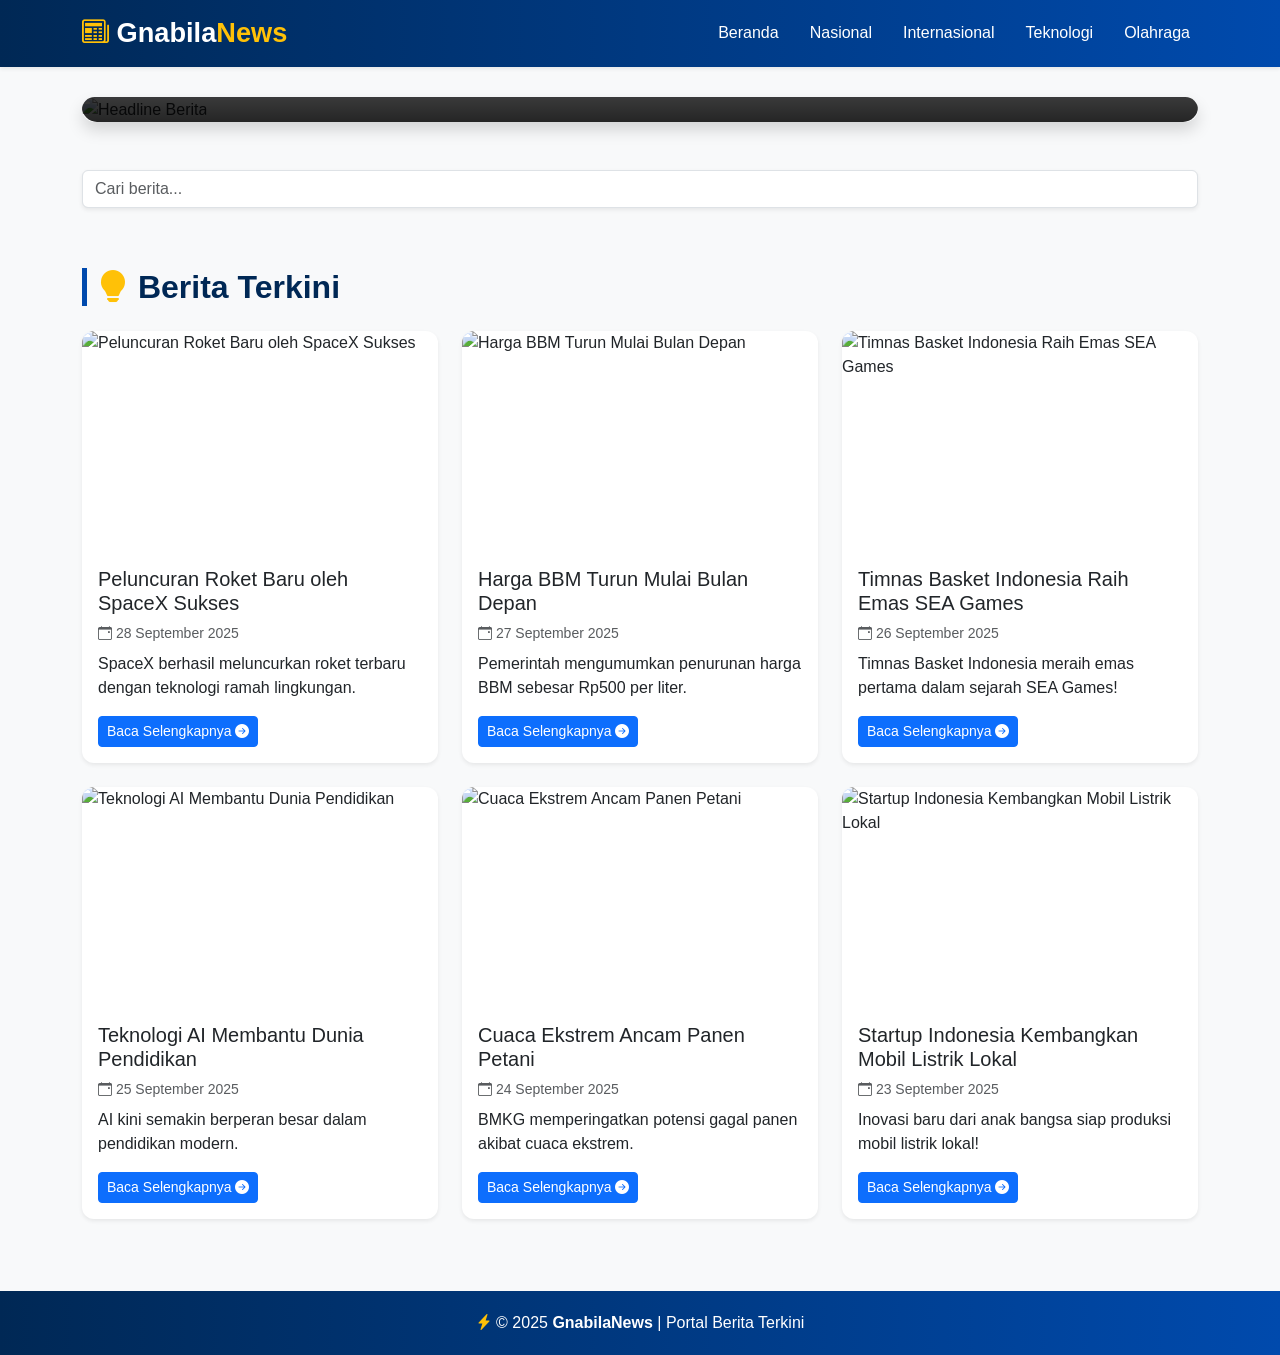
==== index.html @ 372e9e1f "Add files via upload" ====
<!DOCTYPE html>
<html lang="id">
<head>
  <meta charset="UTF-8">
  <meta name="viewport" content="width=device-width, initial-scale=1.0">
  <title>GnabilaNews - Portal Berita Terkini</title>

  <!-- Bootstrap -->
  <link href="https://cdn.jsdelivr.net/npm/bootstrap@5.3.3/dist/css/bootstrap.min.css" rel="stylesheet">
  <!-- Bootstrap Icons -->
  <link href="https://cdn.jsdelivr.net/npm/bootstrap-icons@1.11.3/font/bootstrap-icons.css" rel="stylesheet">

  <style>
    body {
      font-family: 'Poppins', sans-serif;
      background-color: #f8f9fa;
      color: #212529;
    }

    .navbar {
      background: linear-gradient(90deg, #002855, #004aad);
    }
    .navbar-brand {
      font-size: 1.7rem;
      font-weight: bold;
    }
    .navbar-brand i {
      color: #ffc107;
    }
    .navbar-brand span {
      color: #ffc107;
    }
    .nav-link {
      color: #fff !important;
      margin-left: 15px;
      font-weight: 500;
      transition: 0.3s;
    }
    .nav-link:hover {
      color: #ffc107 !important;
    }

    .headline {
      position: relative;
      overflow: hidden;
      border-radius: 15px;
      margin-top: 30px;
    }
    .headline img {
      width: 100%;
      height: 500px;
      object-fit: cover;
      border-radius: 15px;
    }
    .headline-content {
      position: absolute;
      bottom: 0;
      left: 0;
      right: 0;
      padding: 30px;
      background: linear-gradient(180deg, rgba(0,0,0,0.1), rgba(0,0,0,0.85));
      color: #fff;
      border-radius: 15px;
    }
    .headline-content h1 {
      font-size: 2rem;
      font-weight: 700;
      color: #ffc107;
      text-shadow: 2px 2px 6px rgba(0,0,0,0.6);
    }

    .news-section {
      margin-top: 60px;
    }
    .section-title {
      font-weight: 700;
      border-left: 5px solid #004aad;
      padding-left: 10px;
      margin-bottom: 25px;
      color: #002855;
    }
    .news-card {
      border: none;
      border-radius: 12px;
      overflow: hidden;
      transition: 0.3s;
      background-color: #fff;
    }
    .news-card:hover {
      transform: translateY(-5px);
      box-shadow: 0 8px 25px rgba(0,0,0,0.1);
    }
    .news-card img {
      height: 220px;
      object-fit: cover;
    }

    footer {
      background: linear-gradient(90deg, #002855, #004aad);
      color: #fff;
      padding: 20px 0;
    }
    footer i {
      color: #ffc107;
    }
  </style>
</head>
<body>

  <!-- Navbar -->
  <nav class="navbar navbar-expand-lg navbar-dark shadow-sm sticky-top">
    <div class="container">
      <a class="navbar-brand" href="index.html">
        <i class="bi bi-newspaper"></i> Gnabila<span>News</span>
      </a>
      <button class="navbar-toggler" type="button" data-bs-toggle="collapse" data-bs-target="#navbarNav">
        <span class="navbar-toggler-icon"></span>
      </button>
      <div class="collapse navbar-collapse text-center" id="navbarNav">
        <ul class="navbar-nav ms-auto">
          <li class="nav-item"><a class="nav-link active" href="index.html">Beranda</a></li>
          <li class="nav-item"><a class="nav-link" href="nasional.html">Nasional</a></li>
          <li class="nav-item"><a class="nav-link" href="internasional.html">Internasional</a></li>
          <li class="nav-item"><a class="nav-link" href="teknologi.html">Teknologi</a></li>
          <li class="nav-item"><a class="nav-link" href="olahraga.html">Olahraga</a></li>
        </ul>
      </div>
    </div>
  </nav>

  <!-- Headline -->
  <section class="container">
    <div class="headline shadow">
      <img src="https://www.melayuposindonesia.com/wp-content/uploads/2023/04/IMG_20230402_080850.jpg" alt="Headline Berita">
      <div class="headline-content">
        <h1>Indonesia Resmi Jadi Tuan Rumah Piala Dunia U-20</h1>
        <p>FIFA resmi menunjuk Indonesia sebagai tuan rumah Piala Dunia U-20 tahun depan. Persiapan infrastruktur dan stadion sudah dimulai di berbagai daerah.</p>
        <button class="btn btn-warning mt-3 fw-bold">Baca Selengkapnya <i class="bi bi-arrow-right-circle"></i></button>
      </div>
    </div>
  </section>

  <!-- Pencarian -->
  <div class="container mt-5">
    <input type="text" id="searchInput" onkeyup="searchNews()" class="form-control shadow-sm" placeholder="Cari berita...">
  </div>

  <!-- Daftar Berita -->
  <main class="container news-section">
    <h2 class="section-title"><i class="bi bi-lightbulb-fill text-warning"></i> Berita Terkini</h2>
    <div class="row" id="newsContainer"></div>
  </main>

  <!-- Footer -->
  <footer class="text-center mt-5">
    <p class="mb-0">
      <i class="bi bi-lightning-charge-fill"></i>
      &copy; 2025 <strong>GnabilaNews</strong> | Portal Berita Terkini
    </p>
  </footer>

  <script>
    const newsData = [
      { img: "https://pict.sindonews.net/dyn/850/pena/news/2023/04/16/767/1074201/roket-ariane-5-diluncurkan-untuk-memburu-alien-di-jupiter-emj.jpg", title: "Peluncuran Roket Baru oleh SpaceX Sukses", date: "28 September 2025", desc: "SpaceX berhasil meluncurkan roket terbaru dengan teknologi ramah lingkungan." },
      { img: "http://eksplorasi.id/wp-content/uploads/2017/12/Pom-Bensin-Konfrontasi_0.jpg", title: "Harga BBM Turun Mulai Bulan Depan", date: "27 September 2025", desc: "Pemerintah mengumumkan penurunan harga BBM sebesar Rp500 per liter." },
      { img: "https://cloud.jpnn.com/photo/arsip/watermark/2021/06/18/timnas-bola-basket-indonesia-saat-bertanding-melawan-filipin-58.jpg", title: "Timnas Basket Indonesia Raih Emas SEA Games", date: "26 September 2025", desc: "Timnas Basket Indonesia meraih emas pertama dalam sejarah SEA Games!" },
      { img: "https://mamikita.com/wp-content/uploads/2022/12/4-2.png", title: "Teknologi AI Membantu Dunia Pendidikan", date: "25 September 2025", desc: "AI kini semakin berperan besar dalam pendidikan modern." },
      { img: "https://petaniquick.com/wp-content/uploads/2021/06/Cakar-Baja-Lahan-Kering-1024x576.jpg", title: "Cuaca Ekstrem Ancam Panen Petani", date: "24 September 2025", desc: "BMKG memperingatkan potensi gagal panen akibat cuaca ekstrem." },
      { img: "https://radiobrite.com/images/2022/Mar22/Mobil-Listrik.jpg", title: "Startup Indonesia Kembangkan Mobil Listrik Lokal", date: "23 September 2025", desc: "Inovasi baru dari anak bangsa siap produksi mobil listrik lokal!" }
    ];

    document.addEventListener("DOMContentLoaded", () => {
      const container = document.getElementById("newsContainer");
      newsData.forEach(news => {
        container.innerHTML += `
          <div class="col-lg-4 col-md-6 mb-4">
            <div class="card news-card shadow-sm">
              <img src="${news.img}" alt="${news.title}">
              <div class="card-body">
                <h5>${news.title}</h5>
                <p class="text-muted small mb-2">
                  <i class="bi bi-calendar-event"></i> ${news.date}
                </p>
                <p>${news.desc}</p>
                <button class="btn btn-primary btn-sm">
                  Baca Selengkapnya <i class="bi bi-arrow-right-circle-fill"></i>
                </button>
              </div>
            </div>
          </div>`;
      });
    });

    function searchNews() {
      const query = document.getElementById("searchInput").value.toLowerCase();
      const cards = document.querySelectorAll(".news-card");

      cards.forEach(card => {
        const text = card.textContent.toLowerCase();
        card.parentElement.style.display = text.includes(query) ? "block" : "none";
      });
    }
  </script>

  <script src="https://cdn.jsdelivr.net/npm/bootstrap@5.3.3/dist/js/bootstrap.bundle.min.js"></script>
</body>
</html>
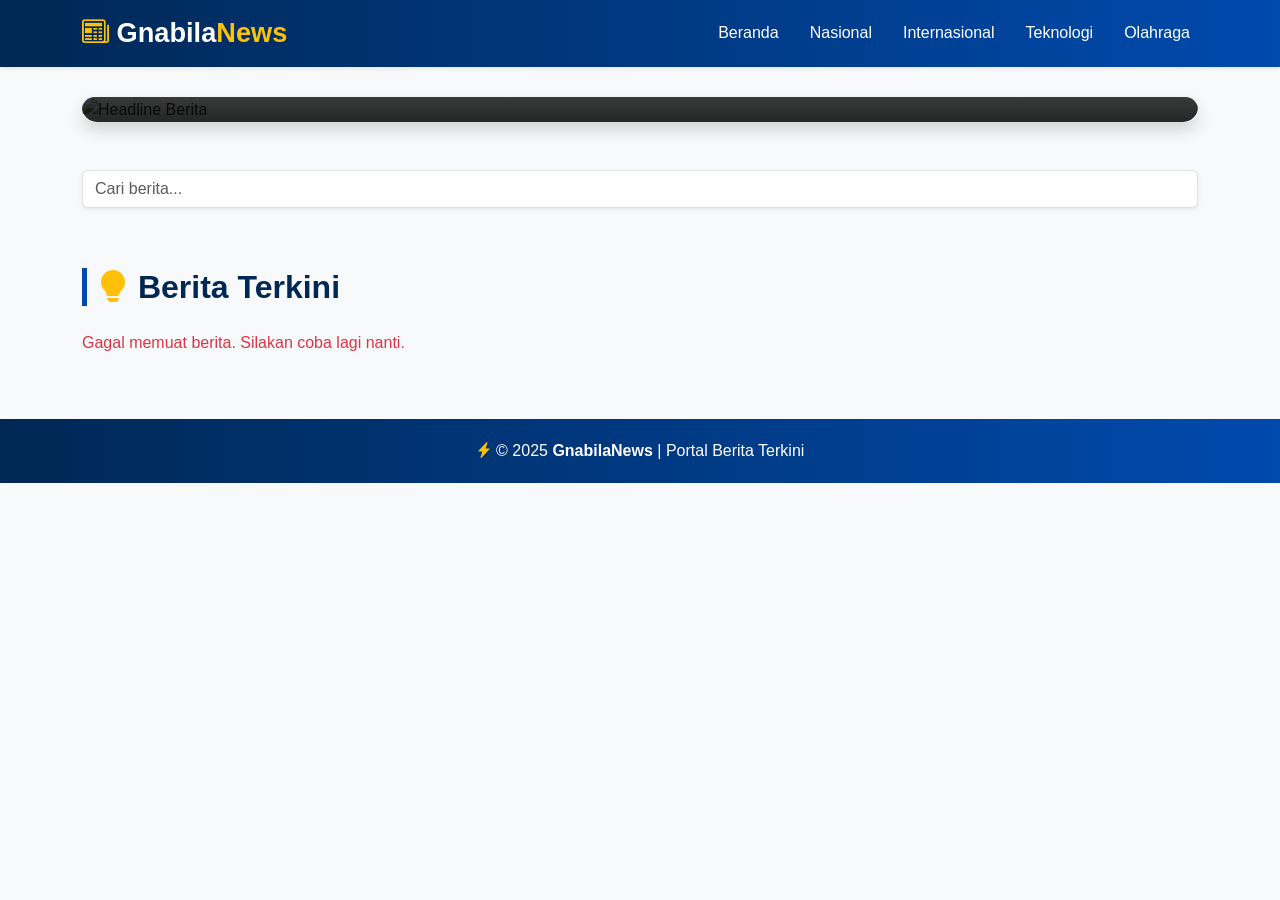
==== commit 6618cd2e: "index.html" ====
--- a/index.html
+++ b/index.html
@@ -160,36 +160,46 @@
   </footer>
 
   <script>
-    const newsData = [
-      { img: "https://pict.sindonews.net/dyn/850/pena/news/2023/04/16/767/1074201/roket-ariane-5-diluncurkan-untuk-memburu-alien-di-jupiter-emj.jpg", title: "Peluncuran Roket Baru oleh SpaceX Sukses", date: "28 September 2025", desc: "SpaceX berhasil meluncurkan roket terbaru dengan teknologi ramah lingkungan." },
-      { img: "http://eksplorasi.id/wp-content/uploads/2017/12/Pom-Bensin-Konfrontasi_0.jpg", title: "Harga BBM Turun Mulai Bulan Depan", date: "27 September 2025", desc: "Pemerintah mengumumkan penurunan harga BBM sebesar Rp500 per liter." },
-      { img: "https://cloud.jpnn.com/photo/arsip/watermark/2021/06/18/timnas-bola-basket-indonesia-saat-bertanding-melawan-filipin-58.jpg", title: "Timnas Basket Indonesia Raih Emas SEA Games", date: "26 September 2025", desc: "Timnas Basket Indonesia meraih emas pertama dalam sejarah SEA Games!" },
-      { img: "https://mamikita.com/wp-content/uploads/2022/12/4-2.png", title: "Teknologi AI Membantu Dunia Pendidikan", date: "25 September 2025", desc: "AI kini semakin berperan besar dalam pendidikan modern." },
-      { img: "https://petaniquick.com/wp-content/uploads/2021/06/Cakar-Baja-Lahan-Kering-1024x576.jpg", title: "Cuaca Ekstrem Ancam Panen Petani", date: "24 September 2025", desc: "BMKG memperingatkan potensi gagal panen akibat cuaca ekstrem." },
-      { img: "https://radiobrite.com/images/2022/Mar22/Mobil-Listrik.jpg", title: "Startup Indonesia Kembangkan Mobil Listrik Lokal", date: "23 September 2025", desc: "Inovasi baru dari anak bangsa siap produksi mobil listrik lokal!" }
-    ];
-
-    document.addEventListener("DOMContentLoaded", () => {
-      const container = document.getElementById("newsContainer");
-      newsData.forEach(news => {
-        container.innerHTML += `
-          <div class="col-lg-4 col-md-6 mb-4">
-            <div class="card news-card shadow-sm">
-              <img src="${news.img}" alt="${news.title}">
-              <div class="card-body">
-                <h5>${news.title}</h5>
-                <p class="text-muted small mb-2">
-                  <i class="bi bi-calendar-event"></i> ${news.date}
-                </p>
-                <p>${news.desc}</p>
-                <button class="btn btn-primary btn-sm">
-                  Baca Selengkapnya <i class="bi bi-arrow-right-circle-fill"></i>
-                </button>
+    const API_KEY = "d6ce00a8ef51414886016653f645642e";
+    const API_URL = `https://newsapi.org/v2/top-headlines?country=id&apiKey=${API_KEY}`;
+
+    async function loadNews() {
+      try {
+        const response = await fetch(API_URL);
+        const data = await response.json();
+
+        if (data.status !== "ok") {
+          throw new Error("Gagal memuat berita.");
+        }
+
+        const container = document.getElementById("newsContainer");
+        container.innerHTML = "";
+
+        data.articles.forEach(news => {
+          if (!news.urlToImage) return; // skip jika tidak ada gambar
+
+          container.innerHTML += `
+            <div class="col-lg-4 col-md-6 mb-4">
+              <div class="card news-card shadow-sm">
+                <img src="${news.urlToImage}" alt="${news.title}">
+                <div class="card-body">
+                  <h5>${news.title}</h5>
+                  <p class="text-muted small mb-2">
+                    <i class="bi bi-calendar-event"></i> ${new Date(news.publishedAt).toLocaleDateString('id-ID')}
+                  </p>
+                  <p>${news.description || "Klik selengkapnya untuk membaca detail."}</p>
+                  <a href="${news.url}" target="_blank" class="btn btn-primary btn-sm">
+                    Baca Selengkapnya <i class="bi bi-arrow-right-circle-fill"></i>
+                  </a>
+                </div>
               </div>
-            </div>
-          </div>`;
-      });
-    });
+            </div>`;
+        });
+      } catch (error) {
+        console.error(error);
+        document.getElementById("newsContainer").innerHTML = `<p class="text-danger">Gagal memuat berita. Silakan coba lagi nanti.</p>`;
+      }
+    }
 
     function searchNews() {
       const query = document.getElementById("searchInput").value.toLowerCase();
@@ -200,6 +210,8 @@
         card.parentElement.style.display = text.includes(query) ? "block" : "none";
       });
     }
+
+    document.addEventListener("DOMContentLoaded", loadNews);
   </script>
 
   <script src="https://cdn.jsdelivr.net/npm/bootstrap@5.3.3/dist/js/bootstrap.bundle.min.js"></script>
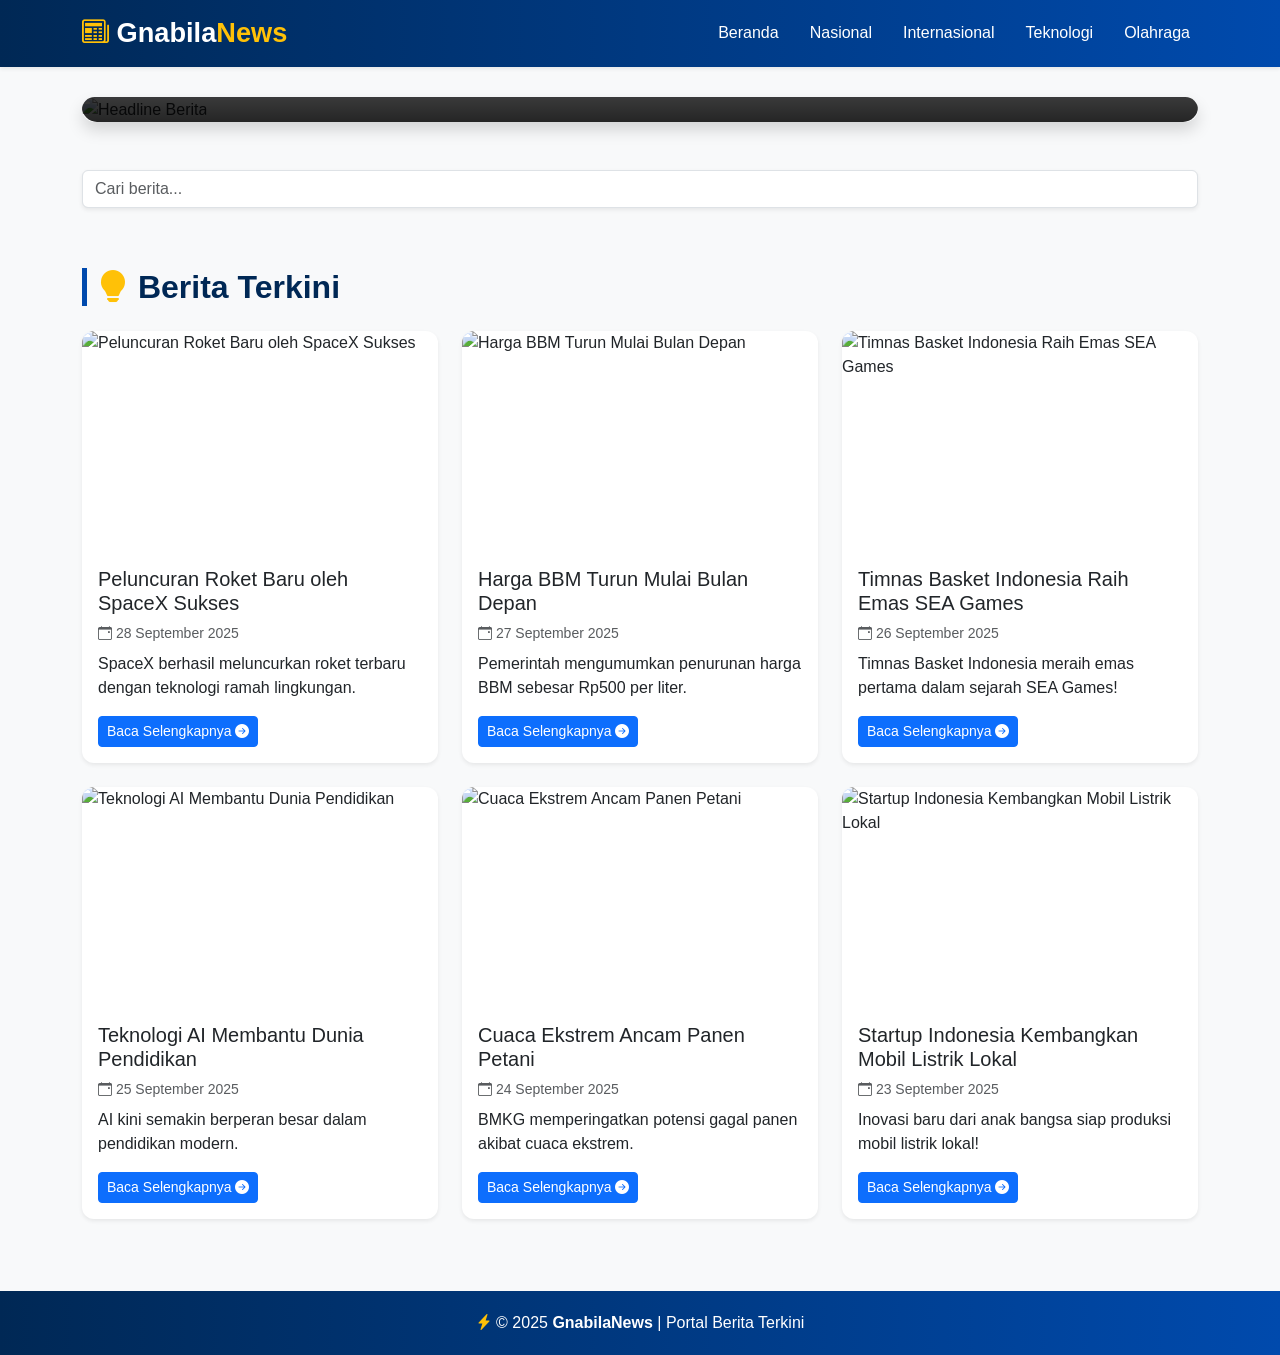
==== commit 67685e86: "index.html" ====
--- a/index.html
+++ b/index.html
@@ -160,46 +160,36 @@
   </footer>
 
   <script>
-    const API_KEY = "d6ce00a8ef51414886016653f645642e";
-    const API_URL = `https://newsapi.org/v2/top-headlines?country=id&apiKey=${API_KEY}`;
-
-    async function loadNews() {
-      try {
-        const response = await fetch(API_URL);
-        const data = await response.json();
-
-        if (data.status !== "ok") {
-          throw new Error("Gagal memuat berita.");
-        }
-
-        const container = document.getElementById("newsContainer");
-        container.innerHTML = "";
-
-        data.articles.forEach(news => {
-          if (!news.urlToImage) return; // skip jika tidak ada gambar
-
-          container.innerHTML += `
-            <div class="col-lg-4 col-md-6 mb-4">
-              <div class="card news-card shadow-sm">
-                <img src="${news.urlToImage}" alt="${news.title}">
-                <div class="card-body">
-                  <h5>${news.title}</h5>
-                  <p class="text-muted small mb-2">
-                    <i class="bi bi-calendar-event"></i> ${new Date(news.publishedAt).toLocaleDateString('id-ID')}
-                  </p>
-                  <p>${news.description || "Klik selengkapnya untuk membaca detail."}</p>
-                  <a href="${news.url}" target="_blank" class="btn btn-primary btn-sm">
-                    Baca Selengkapnya <i class="bi bi-arrow-right-circle-fill"></i>
-                  </a>
-                </div>
+    const newsData = [
+      { img: "https://pict.sindonews.net/dyn/850/pena/news/2023/04/16/767/1074201/roket-ariane-5-diluncurkan-untuk-memburu-alien-di-jupiter-emj.jpg", title: "Peluncuran Roket Baru oleh SpaceX Sukses", date: "28 September 2025", desc: "SpaceX berhasil meluncurkan roket terbaru dengan teknologi ramah lingkungan." },
+      { img: "http://eksplorasi.id/wp-content/uploads/2017/12/Pom-Bensin-Konfrontasi_0.jpg", title: "Harga BBM Turun Mulai Bulan Depan", date: "27 September 2025", desc: "Pemerintah mengumumkan penurunan harga BBM sebesar Rp500 per liter." },
+      { img: "https://cloud.jpnn.com/photo/arsip/watermark/2021/06/18/timnas-bola-basket-indonesia-saat-bertanding-melawan-filipin-58.jpg", title: "Timnas Basket Indonesia Raih Emas SEA Games", date: "26 September 2025", desc: "Timnas Basket Indonesia meraih emas pertama dalam sejarah SEA Games!" },
+      { img: "https://mamikita.com/wp-content/uploads/2022/12/4-2.png", title: "Teknologi AI Membantu Dunia Pendidikan", date: "25 September 2025", desc: "AI kini semakin berperan besar dalam pendidikan modern." },
+      { img: "https://petaniquick.com/wp-content/uploads/2021/06/Cakar-Baja-Lahan-Kering-1024x576.jpg", title: "Cuaca Ekstrem Ancam Panen Petani", date: "24 September 2025", desc: "BMKG memperingatkan potensi gagal panen akibat cuaca ekstrem." },
+      { img: "https://radiobrite.com/images/2022/Mar22/Mobil-Listrik.jpg", title: "Startup Indonesia Kembangkan Mobil Listrik Lokal", date: "23 September 2025", desc: "Inovasi baru dari anak bangsa siap produksi mobil listrik lokal!" }
+    ];
+
+    document.addEventListener("DOMContentLoaded", () => {
+      const container = document.getElementById("newsContainer");
+      newsData.forEach(news => {
+        container.innerHTML += `
+          <div class="col-lg-4 col-md-6 mb-4">
+            <div class="card news-card shadow-sm">
+              <img src="${news.img}" alt="${news.title}">
+              <div class="card-body">
+                <h5>${news.title}</h5>
+                <p class="text-muted small mb-2">
+                  <i class="bi bi-calendar-event"></i> ${news.date}
+                </p>
+                <p>${news.desc}</p>
+                <button class="btn btn-primary btn-sm">
+                  Baca Selengkapnya <i class="bi bi-arrow-right-circle-fill"></i>
+                </button>
               </div>
-            </div>`;
-        });
-      } catch (error) {
-        console.error(error);
-        document.getElementById("newsContainer").innerHTML = `<p class="text-danger">Gagal memuat berita. Silakan coba lagi nanti.</p>`;
-      }
-    }
+            </div>
+          </div>`;
+      });
+    });
 
     function searchNews() {
       const query = document.getElementById("searchInput").value.toLowerCase();
@@ -210,8 +200,6 @@
         card.parentElement.style.display = text.includes(query) ? "block" : "none";
       });
     }
-
-    document.addEventListener("DOMContentLoaded", loadNews);
   </script>
 
   <script src="https://cdn.jsdelivr.net/npm/bootstrap@5.3.3/dist/js/bootstrap.bundle.min.js"></script>
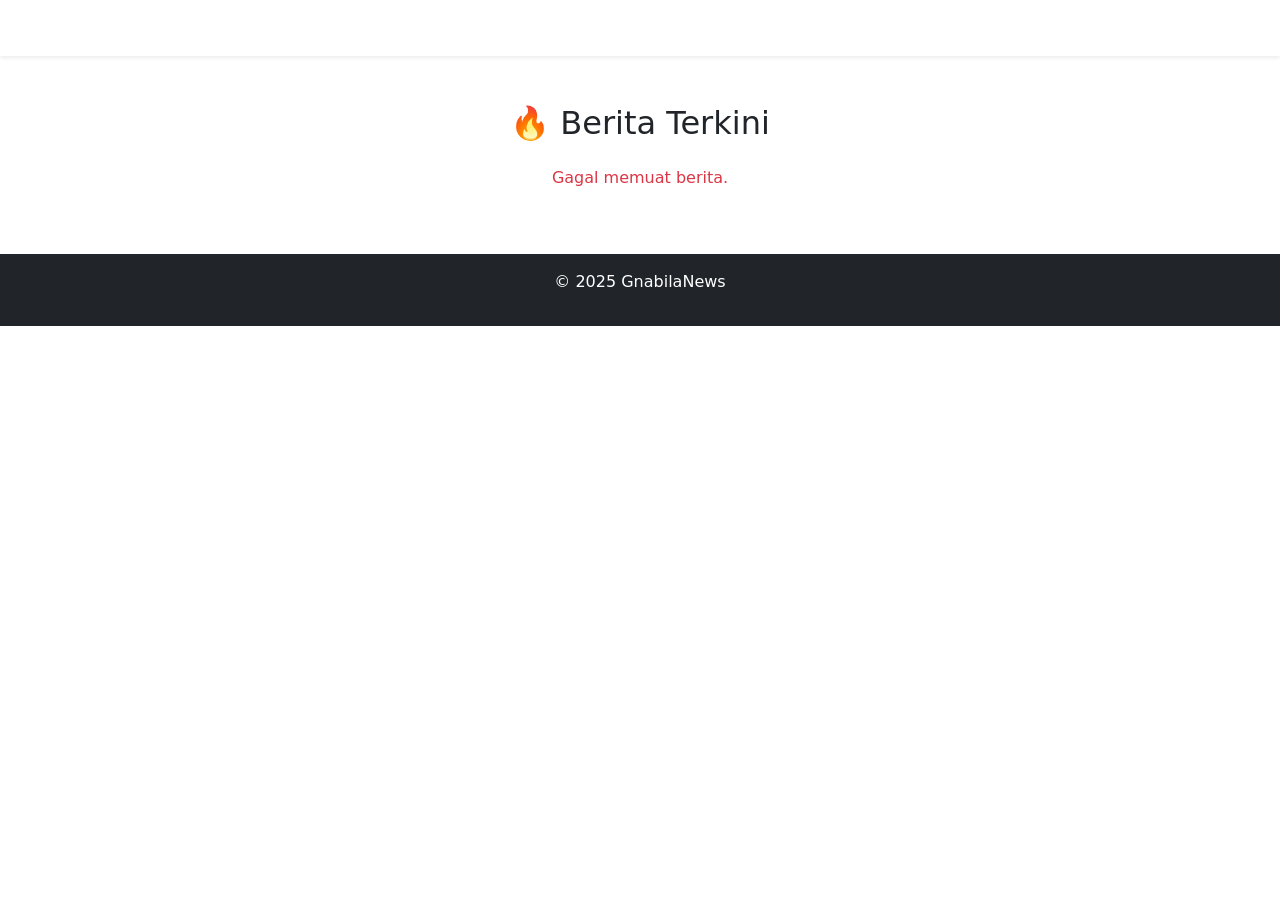
==== commit 0bc1c5d1: "Add files via upload" ====
--- a/index.html
+++ b/index.html
@@ -4,115 +4,15 @@
   <meta charset="UTF-8">
   <meta name="viewport" content="width=device-width, initial-scale=1.0">
   <title>GnabilaNews - Portal Berita Terkini</title>
-
-  <!-- Bootstrap -->
   <link href="https://cdn.jsdelivr.net/npm/bootstrap@5.3.3/dist/css/bootstrap.min.css" rel="stylesheet">
-  <!-- Bootstrap Icons -->
   <link href="https://cdn.jsdelivr.net/npm/bootstrap-icons@1.11.3/font/bootstrap-icons.css" rel="stylesheet">
-
-  <style>
-    body {
-      font-family: 'Poppins', sans-serif;
-      background-color: #f8f9fa;
-      color: #212529;
-    }
-
-    .navbar {
-      background: linear-gradient(90deg, #002855, #004aad);
-    }
-    .navbar-brand {
-      font-size: 1.7rem;
-      font-weight: bold;
-    }
-    .navbar-brand i {
-      color: #ffc107;
-    }
-    .navbar-brand span {
-      color: #ffc107;
-    }
-    .nav-link {
-      color: #fff !important;
-      margin-left: 15px;
-      font-weight: 500;
-      transition: 0.3s;
-    }
-    .nav-link:hover {
-      color: #ffc107 !important;
-    }
-
-    .headline {
-      position: relative;
-      overflow: hidden;
-      border-radius: 15px;
-      margin-top: 30px;
-    }
-    .headline img {
-      width: 100%;
-      height: 500px;
-      object-fit: cover;
-      border-radius: 15px;
-    }
-    .headline-content {
-      position: absolute;
-      bottom: 0;
-      left: 0;
-      right: 0;
-      padding: 30px;
-      background: linear-gradient(180deg, rgba(0,0,0,0.1), rgba(0,0,0,0.85));
-      color: #fff;
-      border-radius: 15px;
-    }
-    .headline-content h1 {
-      font-size: 2rem;
-      font-weight: 700;
-      color: #ffc107;
-      text-shadow: 2px 2px 6px rgba(0,0,0,0.6);
-    }
-
-    .news-section {
-      margin-top: 60px;
-    }
-    .section-title {
-      font-weight: 700;
-      border-left: 5px solid #004aad;
-      padding-left: 10px;
-      margin-bottom: 25px;
-      color: #002855;
-    }
-    .news-card {
-      border: none;
-      border-radius: 12px;
-      overflow: hidden;
-      transition: 0.3s;
-      background-color: #fff;
-    }
-    .news-card:hover {
-      transform: translateY(-5px);
-      box-shadow: 0 8px 25px rgba(0,0,0,0.1);
-    }
-    .news-card img {
-      height: 220px;
-      object-fit: cover;
-    }
-
-    footer {
-      background: linear-gradient(90deg, #002855, #004aad);
-      color: #fff;
-      padding: 20px 0;
-    }
-    footer i {
-      color: #ffc107;
-    }
-  </style>
+  <link href="style.css" rel="stylesheet">
 </head>
 <body>
-
-  <!-- Navbar -->
+  <!-- Navbar kamu tetap -->
   <nav class="navbar navbar-expand-lg navbar-dark shadow-sm sticky-top">
     <div class="container">
-      <a class="navbar-brand" href="index.html">
-        <i class="bi bi-newspaper"></i> Gnabila<span>News</span>
-      </a>
+      <a class="navbar-brand" href="index.html"><i class="bi bi-newspaper"></i> Gnabila<span>News</span></a>
       <button class="navbar-toggler" type="button" data-bs-toggle="collapse" data-bs-target="#navbarNav">
         <span class="navbar-toggler-icon"></span>
       </button>
@@ -128,80 +28,39 @@
     </div>
   </nav>
 
-  <!-- Headline -->
-  <section class="container">
-    <div class="headline shadow">
-      <img src="https://www.melayuposindonesia.com/wp-content/uploads/2023/04/IMG_20230402_080850.jpg" alt="Headline Berita">
-      <div class="headline-content">
-        <h1>Indonesia Resmi Jadi Tuan Rumah Piala Dunia U-20</h1>
-        <p>FIFA resmi menunjuk Indonesia sebagai tuan rumah Piala Dunia U-20 tahun depan. Persiapan infrastruktur dan stadion sudah dimulai di berbagai daerah.</p>
-        <button class="btn btn-warning mt-3 fw-bold">Baca Selengkapnya <i class="bi bi-arrow-right-circle"></i></button>
-      </div>
-    </div>
-  </section>
-
-  <!-- Pencarian -->
-  <div class="container mt-5">
-    <input type="text" id="searchInput" onkeyup="searchNews()" class="form-control shadow-sm" placeholder="Cari berita...">
-  </div>
-
-  <!-- Daftar Berita -->
-  <main class="container news-section">
-    <h2 class="section-title"><i class="bi bi-lightbulb-fill text-warning"></i> Berita Terkini</h2>
+  <main class="container mt-5 news-section">
+    <h2 class="section-title text-center mb-4">🔥 Berita Terkini</h2>
     <div class="row" id="newsContainer"></div>
   </main>
 
-  <!-- Footer -->
-  <footer class="text-center mt-5">
-    <p class="mb-0">
-      <i class="bi bi-lightning-charge-fill"></i>
-      &copy; 2025 <strong>GnabilaNews</strong> | Portal Berita Terkini
-    </p>
+  <footer class="text-center mt-5 p-3 bg-dark text-white">
+    <p>&copy; 2025 GnabilaNews</p>
   </footer>
 
   <script>
-    const newsData = [
-      { img: "https://pict.sindonews.net/dyn/850/pena/news/2023/04/16/767/1074201/roket-ariane-5-diluncurkan-untuk-memburu-alien-di-jupiter-emj.jpg", title: "Peluncuran Roket Baru oleh SpaceX Sukses", date: "28 September 2025", desc: "SpaceX berhasil meluncurkan roket terbaru dengan teknologi ramah lingkungan." },
-      { img: "http://eksplorasi.id/wp-content/uploads/2017/12/Pom-Bensin-Konfrontasi_0.jpg", title: "Harga BBM Turun Mulai Bulan Depan", date: "27 September 2025", desc: "Pemerintah mengumumkan penurunan harga BBM sebesar Rp500 per liter." },
-      { img: "https://cloud.jpnn.com/photo/arsip/watermark/2021/06/18/timnas-bola-basket-indonesia-saat-bertanding-melawan-filipin-58.jpg", title: "Timnas Basket Indonesia Raih Emas SEA Games", date: "26 September 2025", desc: "Timnas Basket Indonesia meraih emas pertama dalam sejarah SEA Games!" },
-      { img: "https://mamikita.com/wp-content/uploads/2022/12/4-2.png", title: "Teknologi AI Membantu Dunia Pendidikan", date: "25 September 2025", desc: "AI kini semakin berperan besar dalam pendidikan modern." },
-      { img: "https://petaniquick.com/wp-content/uploads/2021/06/Cakar-Baja-Lahan-Kering-1024x576.jpg", title: "Cuaca Ekstrem Ancam Panen Petani", date: "24 September 2025", desc: "BMKG memperingatkan potensi gagal panen akibat cuaca ekstrem." },
-      { img: "https://radiobrite.com/images/2022/Mar22/Mobil-Listrik.jpg", title: "Startup Indonesia Kembangkan Mobil Listrik Lokal", date: "23 September 2025", desc: "Inovasi baru dari anak bangsa siap produksi mobil listrik lokal!" }
-    ];
-
-    document.addEventListener("DOMContentLoaded", () => {
-      const container = document.getElementById("newsContainer");
-      newsData.forEach(news => {
-        container.innerHTML += `
-          <div class="col-lg-4 col-md-6 mb-4">
-            <div class="card news-card shadow-sm">
-              <img src="${news.img}" alt="${news.title}">
-              <div class="card-body">
-                <h5>${news.title}</h5>
-                <p class="text-muted small mb-2">
-                  <i class="bi bi-calendar-event"></i> ${news.date}
-                </p>
-                <p>${news.desc}</p>
-                <button class="btn btn-primary btn-sm">
-                  Baca Selengkapnya <i class="bi bi-arrow-right-circle-fill"></i>
-                </button>
-              </div>
+  async function loadNews(category = "indonesia") {
+    const container = document.getElementById("newsContainer");
+    container.innerHTML = "<p class='text-center'>🔥 Memuat berita...</p>";
+    try {
+      const res = await fetch(`/api/news?q=${category}`);
+      const data = await res.json();
+      container.innerHTML = data.articles.map(article => `
+        <div class="col-md-4 mb-4">
+          <div class="card news-card h-100">
+            <img src="${article.urlToImage || 'https://via.placeholder.com/400x250'}" class="card-img-top">
+            <div class="card-body">
+              <h5>${article.title}</h5>
+              <p>${article.description || ''}</p>
+              <a href="${article.url}" target="_blank" class="btn btn-warning">Baca Selengkapnya</a>
             </div>
-          </div>`;
-      });
-    });
-
-    function searchNews() {
-      const query = document.getElementById("searchInput").value.toLowerCase();
-      const cards = document.querySelectorAll(".news-card");
-
-      cards.forEach(card => {
-        const text = card.textContent.toLowerCase();
-        card.parentElement.style.display = text.includes(query) ? "block" : "none";
-      });
+          </div>
+        </div>`).join('');
+    } catch {
+      container.innerHTML = "<p class='text-center text-danger'>Gagal memuat berita.</p>";
     }
+  }
+  loadNews("terbaru");
   </script>
-
   <script src="https://cdn.jsdelivr.net/npm/bootstrap@5.3.3/dist/js/bootstrap.bundle.min.js"></script>
 </body>
 </html>
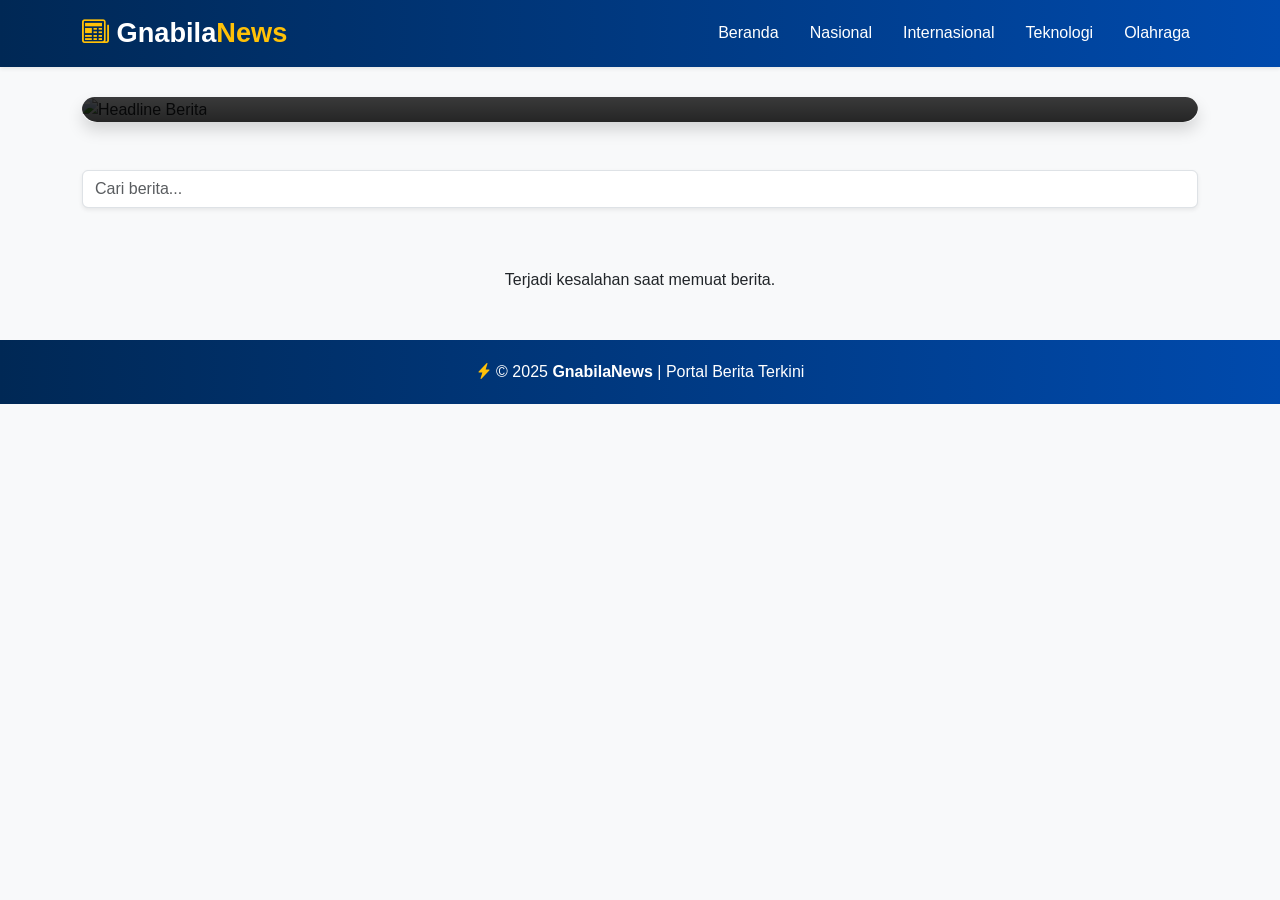
==== commit 90504055: "Add files via upload" ====
--- a/index.html
+++ b/index.html
@@ -4,15 +4,115 @@
   <meta charset="UTF-8">
   <meta name="viewport" content="width=device-width, initial-scale=1.0">
   <title>GnabilaNews - Portal Berita Terkini</title>
+
+  <!-- Bootstrap -->
   <link href="https://cdn.jsdelivr.net/npm/bootstrap@5.3.3/dist/css/bootstrap.min.css" rel="stylesheet">
+  <!-- Bootstrap Icons -->
   <link href="https://cdn.jsdelivr.net/npm/bootstrap-icons@1.11.3/font/bootstrap-icons.css" rel="stylesheet">
-  <link href="style.css" rel="stylesheet">
+
+  <style>
+    body {
+      font-family: 'Poppins', sans-serif;
+      background-color: #f8f9fa;
+      color: #212529;
+    }
+
+    .navbar {
+      background: linear-gradient(90deg, #002855, #004aad);
+    }
+    .navbar-brand {
+      font-size: 1.7rem;
+      font-weight: bold;
+    }
+    .navbar-brand i {
+      color: #ffc107;
+    }
+    .navbar-brand span {
+      color: #ffc107;
+    }
+    .nav-link {
+      color: #fff !important;
+      margin-left: 15px;
+      font-weight: 500;
+      transition: 0.3s;
+    }
+    .nav-link:hover {
+      color: #ffc107 !important;
+    }
+
+    .headline {
+      position: relative;
+      overflow: hidden;
+      border-radius: 15px;
+      margin-top: 30px;
+    }
+    .headline img {
+      width: 100%;
+      height: 500px;
+      object-fit: cover;
+      border-radius: 15px;
+    }
+    .headline-content {
+      position: absolute;
+      bottom: 0;
+      left: 0;
+      right: 0;
+      padding: 30px;
+      background: linear-gradient(180deg, rgba(0,0,0,0.1), rgba(0,0,0,0.85));
+      color: #fff;
+      border-radius: 15px;
+    }
+    .headline-content h1 {
+      font-size: 2rem;
+      font-weight: 700;
+      color: #ffc107;
+      text-shadow: 2px 2px 6px rgba(0,0,0,0.6);
+    }
+
+    .news-section {
+      margin-top: 60px;
+    }
+    .section-title {
+      font-weight: 700;
+      border-left: 5px solid #004aad;
+      padding-left: 10px;
+      margin-bottom: 25px;
+      color: #002855;
+    }
+    .news-card {
+      border: none;
+      border-radius: 12px;
+      overflow: hidden;
+      transition: 0.3s;
+      background-color: #fff;
+    }
+    .news-card:hover {
+      transform: translateY(-5px);
+      box-shadow: 0 8px 25px rgba(0,0,0,0.1);
+    }
+    .news-card img {
+      height: 220px;
+      object-fit: cover;
+    }
+
+    footer {
+      background: linear-gradient(90deg, #002855, #004aad);
+      color: #fff;
+      padding: 20px 0;
+    }
+    footer i {
+      color: #ffc107;
+    }
+  </style>
 </head>
 <body>
-  <!-- Navbar kamu tetap -->
+
+  <!-- Navbar -->
   <nav class="navbar navbar-expand-lg navbar-dark shadow-sm sticky-top">
     <div class="container">
-      <a class="navbar-brand" href="index.html"><i class="bi bi-newspaper"></i> Gnabila<span>News</span></a>
+      <a class="navbar-brand" href="index.html">
+        <i class="bi bi-newspaper"></i> Gnabila<span>News</span>
+      </a>
       <button class="navbar-toggler" type="button" data-bs-toggle="collapse" data-bs-target="#navbarNav">
         <span class="navbar-toggler-icon"></span>
       </button>
@@ -28,39 +128,121 @@
     </div>
   </nav>
 
-  <main class="container mt-5 news-section">
-    <h2 class="section-title text-center mb-4">🔥 Berita Terkini</h2>
+  <!-- Headline -->
+  <section class="container">
+    <div class="headline shadow">
+      <img src="https://www.melayuposindonesia.com/wp-content/uploads/2023/04/IMG_20230402_080850.jpg" alt="Headline Berita">
+      <div class="headline-content">
+        <h1>Indonesia Resmi Jadi Tuan Rumah Piala Dunia U-20</h1>
+        <p>FIFA resmi menunjuk Indonesia sebagai tuan rumah Piala Dunia U-20 tahun depan. Persiapan infrastruktur dan stadion sudah dimulai di berbagai daerah.</p>
+        <button class="btn btn-warning mt-3 fw-bold">Baca Selengkapnya <i class="bi bi-arrow-right-circle"></i></button>
+      </div>
+    </div>
+  </section>
+
+  <!-- Pencarian -->
+  <div class="container mt-5">
+    <input type="text" id="searchInput" onkeyup="searchNews()" class="form-control shadow-sm" placeholder="Cari berita...">
+  </div>
+
+  <!-- Daftar Berita -->
+  <main class="container news-section">
+    <h2 class="section-title"><i class="bi bi-lightbulb-fill text-warning"></i> Berita Terkini</h2>
     <div class="row" id="newsContainer"></div>
   </main>
 
-  <footer class="text-center mt-5 p-3 bg-dark text-white">
-    <p>&copy; 2025 GnabilaNews</p>
+  <!-- Footer -->
+  <footer class="text-center mt-5">
+    <p class="mb-0">
+      <i class="bi bi-lightning-charge-fill"></i>
+      &copy; 2025 <strong>GnabilaNews</strong> | Portal Berita Terkini
+    </p>
   </footer>
 
   <script>
-  async function loadNews(category = "indonesia") {
-    const container = document.getElementById("newsContainer");
-    container.innerHTML = "<p class='text-center'>🔥 Memuat berita...</p>";
-    try {
-      const res = await fetch(`/api/news?q=${category}`);
-      const data = await res.json();
-      container.innerHTML = data.articles.map(article => `
-        <div class="col-md-4 mb-4">
-          <div class="card news-card h-100">
-            <img src="${article.urlToImage || 'https://via.placeholder.com/400x250'}" class="card-img-top">
-            <div class="card-body">
-              <h5>${article.title}</h5>
-              <p>${article.description || ''}</p>
-              <a href="${article.url}" target="_blank" class="btn btn-warning">Baca Selengkapnya</a>
+    const newsData = [
+      { img: "https://pict.sindonews.net/dyn/850/pena/news/2023/04/16/767/1074201/roket-ariane-5-diluncurkan-untuk-memburu-alien-di-jupiter-emj.jpg", title: "Peluncuran Roket Baru oleh SpaceX Sukses", date: "28 September 2025", desc: "SpaceX berhasil meluncurkan roket terbaru dengan teknologi ramah lingkungan." },
+      { img: "http://eksplorasi.id/wp-content/uploads/2017/12/Pom-Bensin-Konfrontasi_0.jpg", title: "Harga BBM Turun Mulai Bulan Depan", date: "27 September 2025", desc: "Pemerintah mengumumkan penurunan harga BBM sebesar Rp500 per liter." },
+      { img: "https://cloud.jpnn.com/photo/arsip/watermark/2021/06/18/timnas-bola-basket-indonesia-saat-bertanding-melawan-filipin-58.jpg", title: "Timnas Basket Indonesia Raih Emas SEA Games", date: "26 September 2025", desc: "Timnas Basket Indonesia meraih emas pertama dalam sejarah SEA Games!" },
+      { img: "https://mamikita.com/wp-content/uploads/2022/12/4-2.png", title: "Teknologi AI Membantu Dunia Pendidikan", date: "25 September 2025", desc: "AI kini semakin berperan besar dalam pendidikan modern." },
+      { img: "https://petaniquick.com/wp-content/uploads/2021/06/Cakar-Baja-Lahan-Kering-1024x576.jpg", title: "Cuaca Ekstrem Ancam Panen Petani", date: "24 September 2025", desc: "BMKG memperingatkan potensi gagal panen akibat cuaca ekstrem." },
+      { img: "https://radiobrite.com/images/2022/Mar22/Mobil-Listrik.jpg", title: "Startup Indonesia Kembangkan Mobil Listrik Lokal", date: "23 September 2025", desc: "Inovasi baru dari anak bangsa siap produksi mobil listrik lokal!" }
+    ];
+
+    document.addEventListener("DOMContentLoaded", () => {
+      const container = document.getElementById("newsContainer");
+      newsData.forEach(news => {
+        container.innerHTML += `
+          <div class="col-lg-4 col-md-6 mb-4">
+            <div class="card news-card shadow-sm">
+              <img src="${news.img}" alt="${news.title}">
+              <div class="card-body">
+                <h5>${news.title}</h5>
+                <p class="text-muted small mb-2">
+                  <i class="bi bi-calendar-event"></i> ${news.date}
+                </p>
+                <p>${news.desc}</p>
+                <button class="btn btn-primary btn-sm">
+                  Baca Selengkapnya <i class="bi bi-arrow-right-circle-fill"></i>
+                </button>
+              </div>
             </div>
+          </div>`;
+      });
+    });
+
+    function searchNews() {
+      const query = document.getElementById("searchInput").value.toLowerCase();
+      const cards = document.querySelectorAll(".news-card");
+
+      cards.forEach(card => {
+        const text = card.textContent.toLowerCase();
+        card.parentElement.style.display = text.includes(query) ? "block" : "none";
+      });
+    }
+  </script>
+
+  <script src="https://cdn.jsdelivr.net/npm/bootstrap@5.3.3/dist/js/bootstrap.bundle.min.js"></script>
+
+      <script>
+async function loadNews(category = "") {
+  const container = document.querySelector(".news-section"); // pastikan ini adalah div tempat berita ditampilkan
+  container.innerHTML = "<p style='text-align:center;'>🔥 Memuat berita...</p>";
+
+  try {
+    const res = await fetch(`/api/news?q=${category}`);
+    const data = await res.json();
+
+    if (!data.articles || data.articles.length === 0) {
+      container.innerHTML = "<p style='text-align:center;'>Tidak ada berita ditemukan.</p>";
+      return;
+    }
+
+    container.innerHTML = data.articles.map(article => `
+      <div class="col-md-4 mb-4">
+        <div class="card news-card h-100">
+          <img src="${article.urlToImage || 'https://via.placeholder.com/400x250'}" class="card-img-top" alt="Gambar Berita">
+         
+          <div class="card-body">
+            <h5 class="card-title">${article.title}</h5>
+            <p class="card-text">${article.description || ''}</p>
+            <a href="${article.url}" target="_blank" class="btn btn-warning">Baca Selengkapnya</a>
           </div>
-        </div>`).join('');
-    } catch {
-      container.innerHTML = "<p class='text-center text-danger'>Gagal memuat berita.</p>";
-    }
+        </div>
+      </div>
+    `).join('');
+  } catch (error) {
+    container.innerHTML = "<p style='text-align:center;'>Terjadi kesalahan saat memuat berita.</p>";
   }
-  loadNews("terbaru");
-  </script>
-  <script src="https://cdn.jsdelivr.net/npm/bootstrap@5.3.3/dist/js/bootstrap.bundle.min.js"></script>
+}
+
+// Auto load sesuai kategori halaman
+if (window.location.pathname.includes("teknologi")) loadNews("teknologi");
+else if (window.location.pathname.includes("nasional")) loadNews("nasional");
+else if (window.location.pathname.includes("internasional")) loadNews("internasional");
+else if (window.location.pathname.includes("olahraga")) loadNews("olahraga");
+else loadNews("terbaru"); // index.html
+</script>
+
 </body>
 </html>
